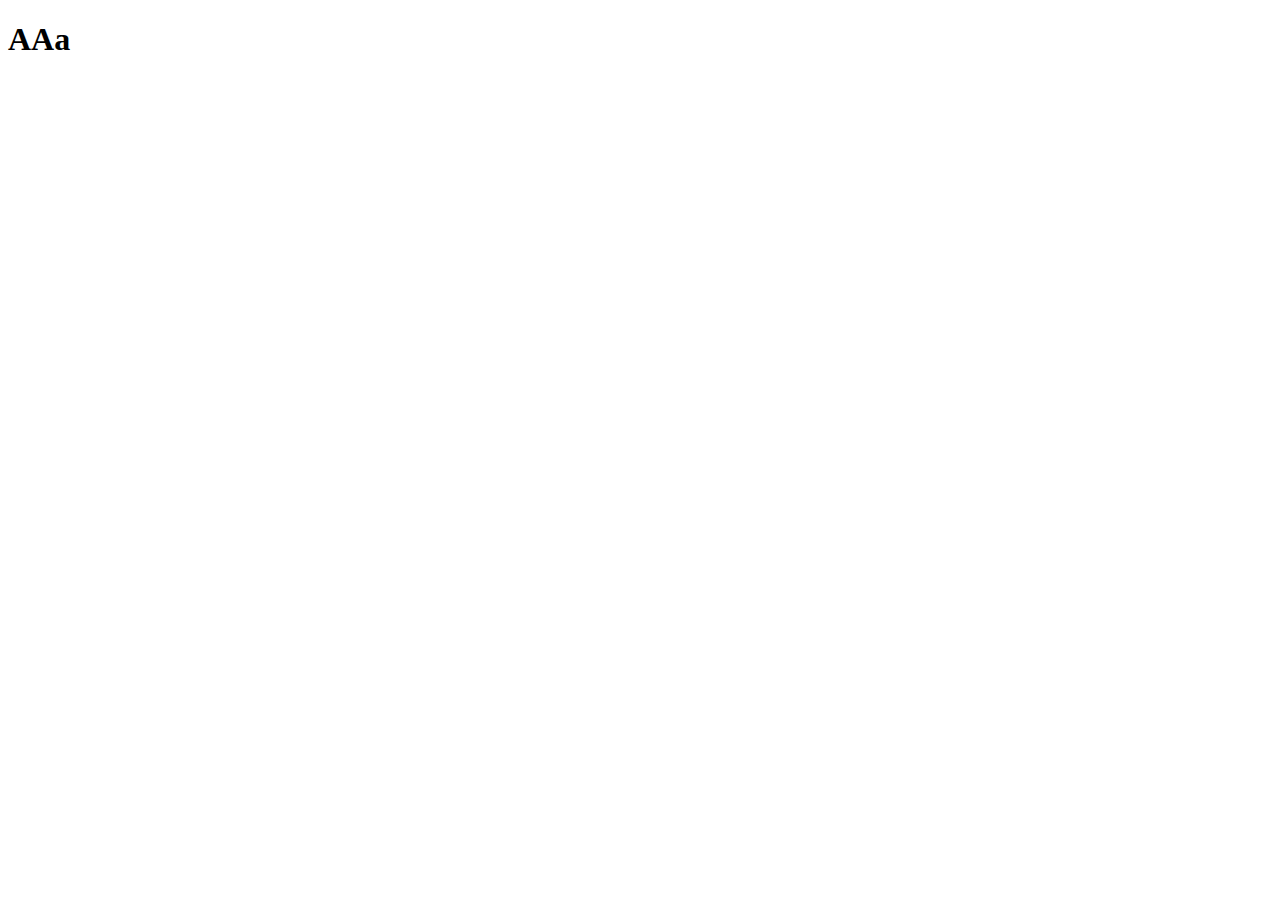
==== Planos/index.html @ 42f829b0 "arquivos brutos" ====
<!DOCTYPE html>
<html lang="en">
<head>
    <meta charset="UTF-8">
    <meta name="viewport" content="width=device-width, initial-scale=1.0">
    <title>Teste</title>
    <link rel="stylesheet" href="css/style.css">
</head>
<body>
  <h1>AAa</h1>  
  <script src="js/script.js"></script>
</body>
</html>
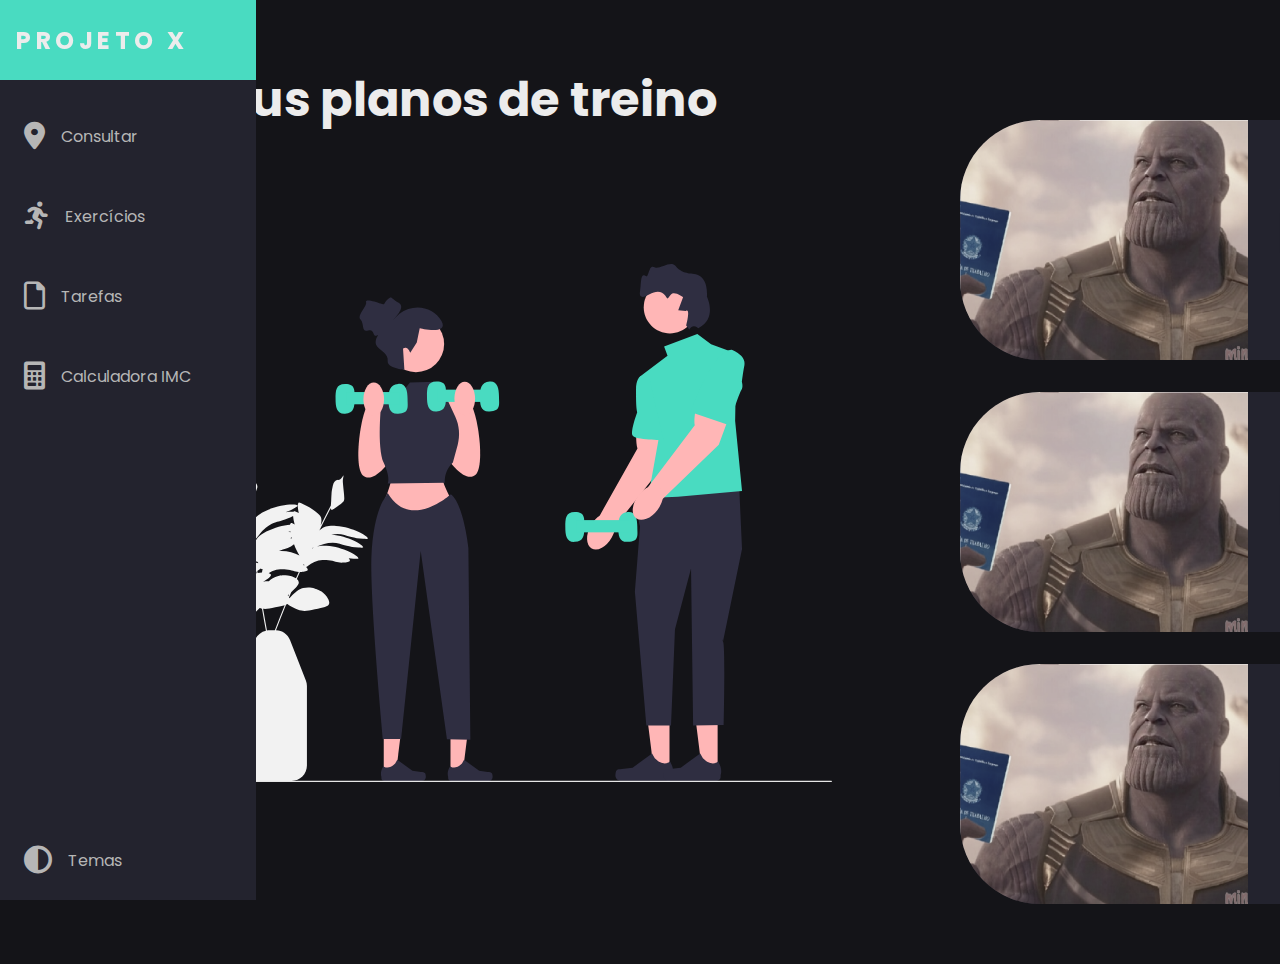
==== commit 8e405a9a: "Tentativa de deixar reponsivel 1" ====
--- a/Planos/index.html
+++ b/Planos/index.html
@@ -1,13 +1,160 @@
-<!DOCTYPE html>
-<html lang="en">
 <head>
-    <meta charset="UTF-8">
-    <meta name="viewport" content="width=device-width, initial-scale=1.0">
-    <title>Teste</title>
-    <link rel="stylesheet" href="css/style.css">
+  <meta name="viewport" content="width=device-width, initial-scale=1.0" />
+  <title>Planos de treino</title>
+  <script defer src="js/script.js"></script>
+  <link rel="stylesheet" href="css/style.css"/>
+  <link rel="stylesheet" href="css/nav.css">
+  <link rel="stylesheet" href="css/media.css">
+  <link href="https://fonts.googleapis.com/css?family=Open+Sans:300,400,700&display=swap"rel="stylesheet"/>
+  <link rel="stylesheet" href="https://cdnjs.cloudflare.com/ajax/libs/font-awesome/6.0.0-beta3/css/all.min.css">
 </head>
+
 <body>
-  <h1>AAa</h1>  
+  <nav class="navbar">
+    <ul class="navbar-nav">
+      <li class="logo">
+        <a href="#" class="nav-link">
+          <span class="link-text logo-text">Projeto X</span>
+
+        </a>
+      </li>
+
+      <li class="nav-item">
+        <a href="#" class="nav-link">
+          <i class="fa-solid fa-location-dot"></i>
+          <span class="link-text">Consultar</span>
+        </a>
+      </li>
+
+      <li class="nav-item">
+        <a href="#" class="nav-link">
+          <i class="fa-solid fa-person-running"></i>
+          <span class="link-text">Exercícios</span>
+        </a>
+      </li>
+
+      <li class="nav-item">
+        <a href="#" class="nav-link">
+          <i class="fa-regular fa-file"></i>
+          <span class="link-text">Tarefas</span>
+        </a>
+      </li>
+
+      <li class="nav-item">
+        <a href="#" class="nav-link">
+          <i class="fa-solid fa-calculator"></i>
+          <span class="link-text">Calculadora IMC</span>
+        </a>
+      </li>
+
+      <li class="nav-item" id="themeButton">
+        <a href="#" class="nav-link">
+          <i class="fa-solid fa-circle-half-stroke"></i>
+          <span class="link-text">Temas</span>
+        </a>
+      </li>
+    </ul>
+  </nav>
+
+  <main id="container">
+
+    
+
+      <section id="img">
+          <h1 class="header">
+             Seus planos de treino
+          </h1>
+          <img src="assets/treino2.svg" alt="" id="img">
+      </section>
+
+      <section id="pacotes">
+        <!-- Primeiro Pacote -->
+        <div class="exercicio">
+          <div class="exercicio-img">
+            <img src="assets/Exercicio.png" alt="" srcset="">
+          </div>
+
+          <div class="exercicio-body">
+            <div class="exercicio-header">
+                <h1>É o Clthanos Tony</h1>
+            </div>
+
+            <div class="exercicio-p">
+              <p>"Amanhã as 6 horas tem mais"</p>
+            </div>
+
+            <div class="exercicio-btn">
+              <input type="button" value="Começar" id="start">
+            </div>
+  
+
+          </div>
+
+          
+        </div>
+        <!-- Segundo Pacote -->
+        <div class="exercicio">
+          <div class="exercicio-img">
+            <img src="assets/Exercicio.png" alt="" srcset="">
+          </div>
+
+          <div class="exercicio-body">
+            <div class="exercicio-header">
+                <h1>É o Clthanos Tony</h1>
+            </div>
+
+            <div class="exercicio-p">
+              <p>"Amanhã as 6 horas tem mais"</p>
+            </div>
+
+            <div class="exercicio-btn">
+              <input type="button" value="Começar" id="start">
+            </div>
+  
+
+          </div>
+
+          
+        </div>
+      
+          
+        <!-- Terceiro Pacote -->
+        <div class="exercicio">
+          <div class="exercicio-img">
+            <img src="assets/Exercicio.png" alt="" srcset="">
+          </div>
+
+          <div class="exercicio-body">
+            <div class="exercicio-header">
+                <h1>É o Clthanos Tony</h1>
+            </div>
+
+            <div class="exercicio-p">
+              <p>"Amanhã as 6 horas tem mais"</p>
+            </div>
+
+            <div class="exercicio-btn">
+              <input type="button" value="Começar" id="start">
+            </div>
+  
+
+          </div>
+
+          
+        </div>
+
+        </div>
+        
+
+
+    
+        
+
+
+     
+          
+      </section>
+      
+    </main>
   <script src="js/script.js"></script>
-</body>
-</html>+</body> --- a/Planos/css/style.css
+++ b/Planos/css/style.css
@@ -0,0 +1,169 @@
+
+  @import url('https://fonts.googleapis.com/css2?family=Montserrat:wght@100&family=Poppins:ital,wght@0,100;0,200;0,300;0,400;0,500;0,600;0,700;0,800;1,100;1,200;1,300;1,400;1,500;1,600;1,700;1,800&display=swap');
+
+
+
+
+  * {
+    font-family: 'Poppins';
+    margin: 0;
+    padding: 0;
+    box-sizing: border-box;
+ 
+  }
+ 
+  body {
+    color: black;
+    background-color: white;
+    margin: 0;
+    padding: 0;
+    display: flex;
+    background-color: var(--bg-secondary);
+    
+  }
+
+  #container{
+    width: 99vw;
+    height: 100vh;
+    display: flex;
+    margin-top: 4rem;
+    
+  }
+ 
+  #header{
+    display: flex;
+  
+    }
+
+
+
+  .header{
+    font-size: 3rem;
+    color: var(--text-secondary);
+    margin-bottom: 8rem;
+    margin-left: 12rem;
+    
+  }
+
+
+    section #img{
+     margin-left: 12rem;
+     margin-right: 6rem;
+     width: 40rem;
+    }
+
+
+  section #pacotes{
+    max-width: fit-content; 
+
+  }
+ 
+  #pacotes{
+    margin-top: 1.5rem;
+  }
+  .exercicio{
+    display:flex;
+    flex-direction: row;
+    width: 57rem;
+    height: 15rem;
+    background-color: var(--bg-primary);
+    margin: 2rem;
+    border-radius: 5rem;
+    box-shadow: 0.2rem 0.2rem 0.2rem 0.15rem var(--bg-third )var(--bg-third) var(--bg-third) var(--bg-third);
+
+    
+  }
+
+  .exercicio:hover{
+    -webkit-filter: grayscale(1);
+    transition: 1.5s;
+  }
+
+  
+  .exercicio-img img{
+    max-width: 18rem;
+    min-height: 15rem;
+    max-height:fit-content;
+    border-radius: 5rem 0rem 0rem 5rem;
+    -webkit-filter: grayscale(0.7);
+    
+}
+
+
+.exercicio h1{
+color: var(--special);
+}
+
+.exercicio-btn #start{
+    border: none;
+    font-size: 1rem;
+    font-weight: bold;
+    background-color: var(--special);
+    color: var(--text-secondary);
+    padding: 0.6rem;
+    border-radius: 5px;
+    cursor: pointer;
+    box-shadow: 2px 2px 2px 1px rgba(4, 4, 4, 0.2);
+
+}
+
+.exercicio-btn #start:hover {
+    -webkit-filter: grayscale(0);
+    background-color: var(--special);
+    color: var(--text-primary); /* Ajuste a cor do texto se necessário */
+    transition: background-color 0.3s ease, color 0.3s ease;
+}
+
+
+
+.exercicio-body{
+    margin: 1rem 2rem;
+    color: var(--text-primary);
+}
+
+.exercicio-body p{
+    align-items: center;
+    justify-content: center;
+}
+
+.exercicio-body button{
+    align-self: flex-end;
+}
+
+
+.exercicio-img img:hover{
+    -webkit-filter: grayscale(1);
+    transition: 1.5s;
+}
+  .dark {
+    --text-primary: #b6b6b6;
+    --text-secondary: #ececec;
+    --bg-primary: #23232e;
+    --bg-secondary: #141418;
+    --bg-third :#23232e;
+    --special: #49DBC1;
+  }
+  
+  .light {
+    --text-primary: #1f1f1f;
+    --text-secondary: #000000;
+    --text-tertiary:#d0cdd3;
+    --bg-primary: #ffffff;
+    --bg-secondary: #e4e4e4;
+    --bg-third :#ffffff;
+    --special: #49DBC1;
+  }
+  
+  
+  .theme-icon {
+    display: none;
+  }
+  
+  .dark #darkIcon {
+    display: block;
+  }
+  
+  .light #lightIcon {
+    display: block;
+  }
+  --- a/Planos/css/nav.css
+++ b/Planos/css/nav.css
@@ -0,0 +1,84 @@
+/* Código da NavBar */
+.navbar {
+    position: fixed;
+    background-color: var(--bg-primary);
+    transition: width 600ms ease;
+    overflow: scroll;
+
+
+}
+
+.navbar-nav {
+    list-style: none;
+    padding: 0;
+    margin: 0;
+    display: flex;
+    flex-direction: column;
+    align-items: center;
+    height: 100%;
+
+}
+
+.nav-item {
+    width: 100%;
+}
+
+.nav-item:last-child {
+    margin-top: auto;
+}
+
+.nav-link {
+    display: flex;
+    align-items: center;
+    height: 5rem;
+    color: var(--text-primary);
+    text-decoration: none;
+    background-color: var(--bg-primary);
+    transition: var(--transition-speed);
+}
+
+.nav-link:hover {
+    filter: grayscale(0%);
+    background: var(--special);
+    color: var(--text-secondary);
+}
+
+.link-text {
+    display: none;
+    margin-left: 1rem;
+}
+
+.navbar::-webkit-scrollbar {
+    display: none;
+}
+
+.nav-link i {
+    font-size: 175%;
+    margin-left: 1.5rem;
+}
+
+
+
+.fa-primary,
+.fa-secondary {
+    transition: var(--transition-speed);
+}
+
+.logo {
+    font-weight: bold;
+    text-transform: uppercase;
+    margin-bottom: 1rem;
+    text-align: center;
+    color: var(--text-secondary);
+    background: var(--bg-secondary);
+    font-size: 1.5rem;
+    letter-spacing: 0.3ch;
+    width: 100%;
+}
+
+.logo-text {
+    display: inline;
+    position: absolute;
+    left: -999px;
+    transition: var(--transition-speed);
+}--- a/Planos/css/media.css
+++ b/Planos/css/media.css
@@ -0,0 +1,249 @@
+/* Normal screens */
+@media only screen and (min-width: 1031px) {
+    .navbar {
+        top: 0;
+        width: 5rem;
+        height: 100vh;
+    }
+
+    .navbar:hover {
+        width: 16rem;
+    }
+
+    .navbar:hover .link-text {
+        display: inline;
+    }
+
+    .navbar:hover .logo-text {
+        left: 0px;
+    }
+
+
+    body::-webkit-scrollbar {
+        width: 0.25rem;
+    }
+
+    body::-webkit-scrollbar-track {
+        background: #1e1e24;
+    }
+
+    body::-webkit-scrollbar-thumb {
+        background: var(--special);
+    }
+
+
+}
+
+
+/* Tablet screens */
+@media only screen and (max-width: 1030px) {
+
+    body::-webkit-scrollbar {
+        display: none;
+    }
+
+
+    #container {
+        width: 100%;
+        height: 100%;
+
+    }
+
+  #img{
+    max-width: 25rem;
+  }
+
+  #pacotes{
+    margin:auto;
+    display: flex;
+    flex-direction: column;
+    flex-wrap: wrap;
+    max-width: fit-content;
+   
+  }
+
+  .exercicio{
+    max-width: 22rem;
+  }
+
+  .exercicio-img img{
+    max-width: 22rem;
+    max-height: 4rem;
+    max-height:fit-content;
+    border-radius: 5rem 0rem 0rem 5rem;
+    -webkit-filter: grayscale(0.7);
+  }
+
+
+    .navbar {
+        bottom: 0;
+        width: 100vw;
+        height: 5rem;
+    }
+
+    .logo {
+        display: none;
+    }
+
+    .navbar-nav {
+        flex-direction: row;
+    }
+
+    .navbar-nav i {
+        margin: 0;
+    }
+
+    .nav-link {
+        justify-content: center;
+    }
+
+    main {
+        margin: 0;
+    }
+
+    #modal {
+        position: fixed;
+        left: 50%;
+        top: 50%;
+        transform: translate(-50%, -50%);
+        width: 700px;
+        max-width: 90%;
+        background-color: var(--bg-primary);
+        padding: 1.2rem;
+        border-radius: 0.5rem;
+        z-index: 10;
+
+    }
+
+    .calendario {
+        margin: auto;
+        width: 400px;
+        height: 400px;
+        padding: 1rem;
+        background: var(--bg-secondary);
+        border-radius: 13px;
+        box-shadow: 0 0 15px rgba(0, 0, 0, 0.3);
+    }
+
+}
+
+
+/* Small screens */
+@media screen and (max-width: 500px) {
+    #container {
+        width: 100%;
+        height: 100%;
+
+    }
+
+    #container h1 {
+        font-size: 2rem;
+        margin-top: 3rem;
+        margin-bottom: 3rem;
+        vertical-align: super;
+        text-align: center;
+        justify-content: center;
+        color: var(--text-secondary);
+
+    }
+
+    #Lista {
+        list-style: none;
+
+
+    }
+
+    #Lista li {
+        display: flex;
+        align-items: center;
+        /* Alinha verticalmente os itens no centro */
+        background-color: var(--bg-primary);
+        color: var(--text-primary);
+        box-shadow: 2px 2px 2px 1px rgba(0, 0, 0, 0.2);
+        font-size: 0.9rem;
+        padding: 2rem;
+        margin: 1rem;
+        border-radius: 3.5rem;
+        max-width: 21rem;
+        max-height: 4rem;
+        justify-content: space-between;
+    }
+
+
+
+    #buttons {
+        max-width: 100%;
+    }
+
+    #search {
+        font-size: 0.9rem;
+    }
+
+    #taskspace {
+        height: 80%;
+    }
+
+    #taskspace .fa-circle-plus {
+        color: var(--special);
+    }
+
+    #task {
+        font-size: 1rem;
+    }
+
+    .button {
+        height: 63px;
+        width: 112px;
+        margin: 1rem;
+
+    }
+
+    .input-task {
+        max-width: 360px;
+    }
+
+    .button label {
+        display: none;
+
+    }
+
+    .navbar {
+        bottom: 0;
+        width: 100vw;
+        height: 5rem;
+    }
+
+    .logo {
+        display: none;
+    }
+
+    .navbar-nav {
+        flex-direction: row;
+    }
+
+    .navbar-nav i {
+        margin: 0;
+    }
+
+    .nav-link {
+        justify-content: center;
+    }
+
+    main {
+        margin: 0;
+    }
+
+    .dias li {
+        font-size: 0.9rem;
+    }
+
+    .calendario {
+        margin: auto;
+        width: 300px;
+        padding: 1rem;
+        background: var(--bg-secondary);
+        border-radius: 13px;
+        box-shadow: 0 0 15px rgba(0, 0, 0, 0.3);
+    }
+
+}